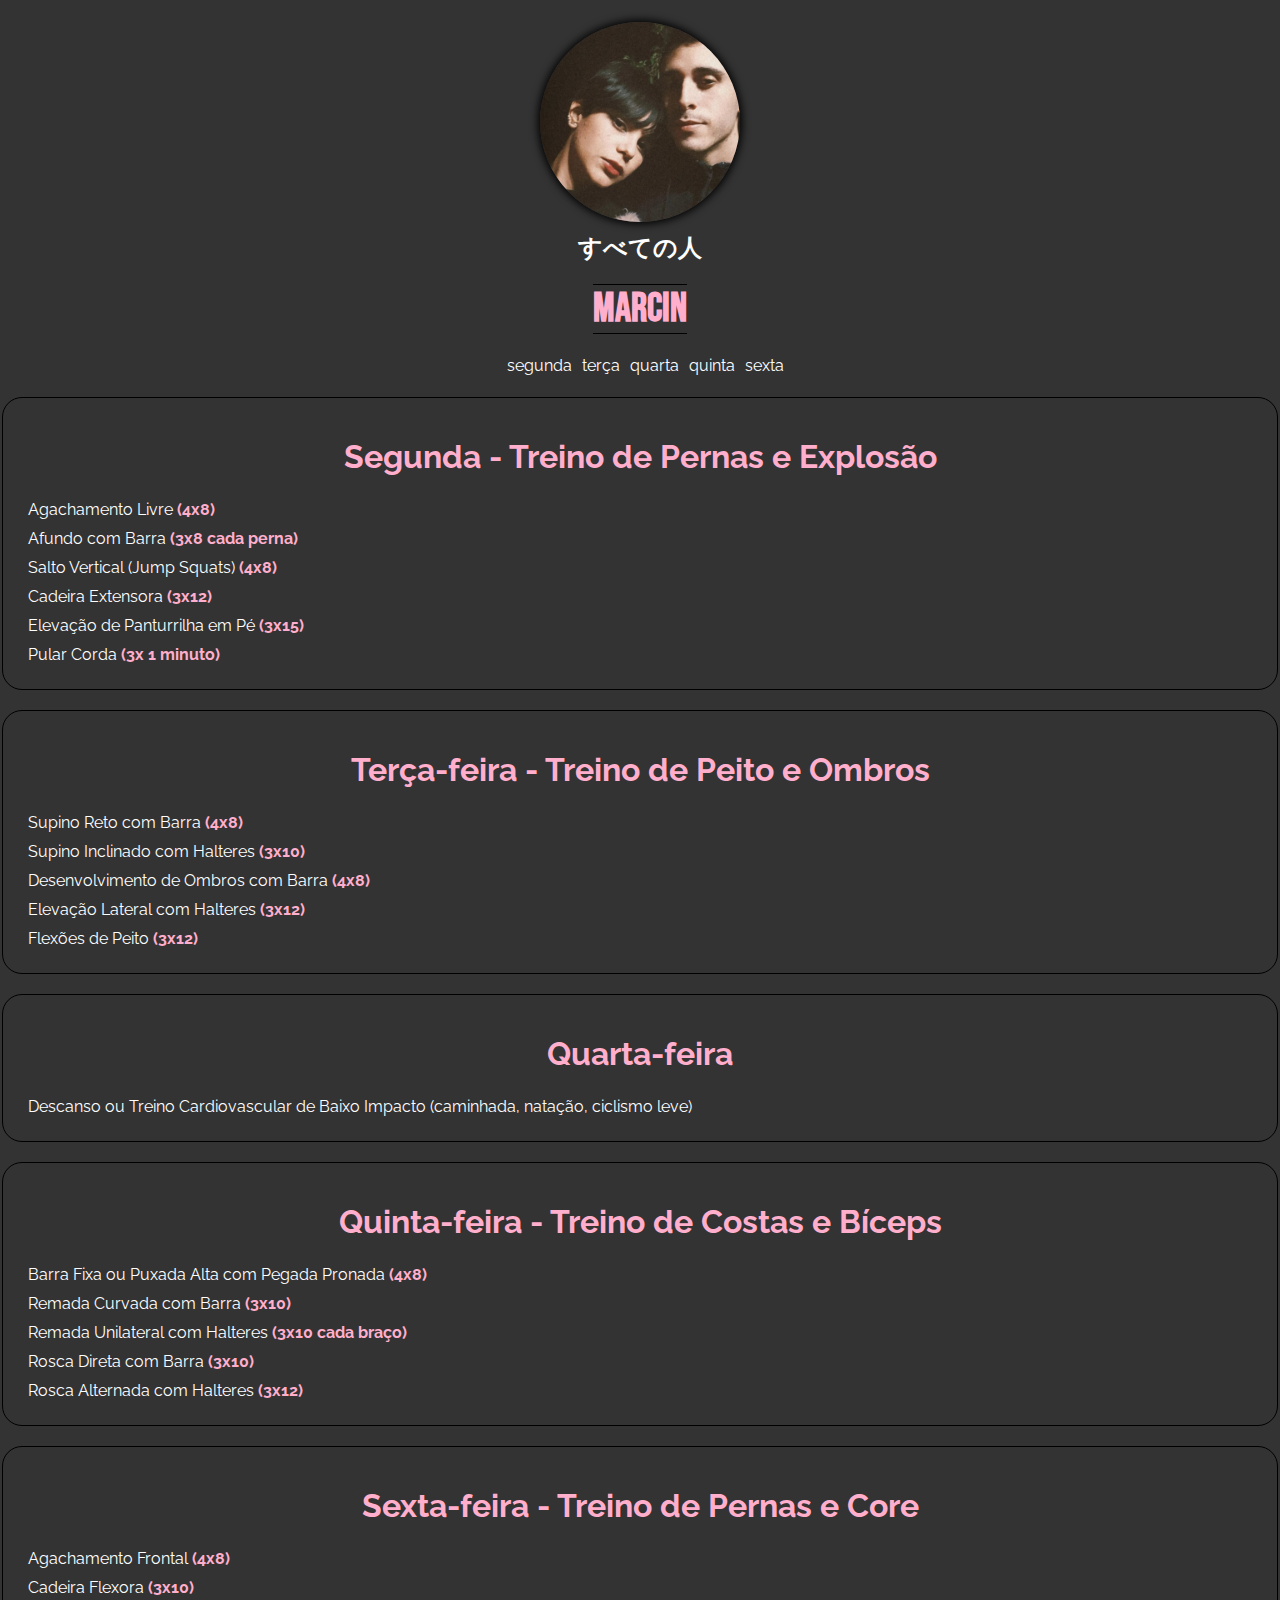
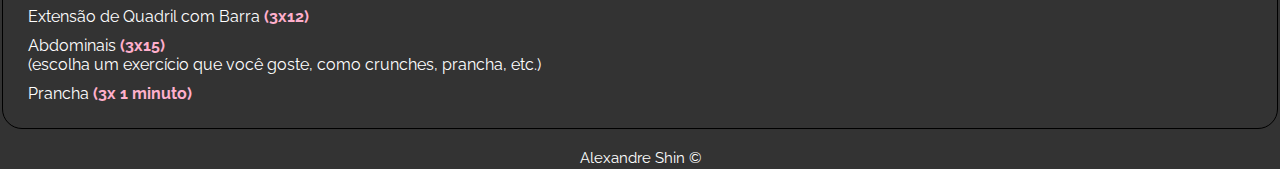
==== index.html @ 955e2c5c "update" ====
<!DOCTYPE html>
<html lang="en">

<head>
    <meta charset="UTF-8">
    <meta http-equiv="X-UA-Compatible" content="IE=edge">
    <meta name="viewport" content="width=device-width, initial-scale=1.0">
    <title>Document</title>

    <link rel="stylesheet" href="style.css">
    <link rel="preconnect" href="https://fonts.googleapis.com">
    <link rel="preconnect" href="https://fonts.gstatic.com" crossorigin>
    <link href="https://fonts.googleapis.com/css2?family=Bebas+Neue&family=Raleway:wght@400;700&display=swap" rel="stylesheet">
</head>

<body>
    <section class="dias">

        
        <div class="sec">
            <img src="marcin.jpg" alt="laurinha">
            <h2>すべての人</h2>

            <h1>Marcin</h1> 
            <div class="dias">
            <a href="#segunda">segunda</a>
            <a href="#terça">terça</a>
            <a href="#quarta">quarta</a>
            <a href="#quinta">quinta</a>
            <a href="#sexta">sexta</a>
            </div>

        </div>

        <div class="seg">



            <h1 id="#segunda">Segunda - Treino de Pernas e Explosão</h1>

            <div>
                <ul>
                    <li>
                        Agachamento Livre <b>(4x8)</b>
                    </li>

                    <li>
                        Afundo com Barra <b>(3x8 cada perna)</b>
                    </li>
                    <li>
                        Salto Vertical (Jump Squats) <b>(4x8)</b>
                    </li>

                    <li>
                        Cadeira Extensora <b>(3x12)</b>
                    </li>

                    <li>
                        Elevação de Panturrilha em Pé <b>(3x15)</b>
                    </li>

                    <li>
                        Pular Corda <b>(3x 1 minuto)</b>
                    </li>

                </ul>
            </div>
        </div>

        <div class="seg">
            <h1 id="#terça">Terça-feira - Treino de Peito e Ombros</h1>

            <div>
                <ul>
                    <li>
                        Supino Reto com Barra <b>(4x8)</b>
                    </li>

                    <li>
                        Supino Inclinado com Halteres <b>(3x10)</b>
                    </li>
                    <li>
                        Desenvolvimento de Ombros com Barra <b>(4x8)</b>
                    </li>

                    <li>
                        Elevação Lateral com Halteres <b>(3x12)</b>
                    </li>

                    <li>
                        Flexões de Peito <b>(3x12)</b>
                    </li>
                </ul>
            </div>
        </div>

        <div class="seg">
            <h1 id="#quarta">Quarta-feira</h1>

            <div>
                <ul>
                    <li>
                        Descanso ou Treino Cardiovascular de Baixo Impacto (caminhada, natação, ciclismo leve)
                    </li>
                  
                </ul>
            </div>
        </div>

        <div class="seg">
            <h1 id="quinta">Quinta-feira - Treino de Costas e Bíceps</h1>

            <div>
                <ul>
                    <li>
                        Barra Fixa ou Puxada Alta com Pegada Pronada <b>(4x8)</b>
                    </li>

                    <li>
                        Remada Curvada com Barra <b>(3x10)</b>
                    </li>
                    <li>
                        Remada Unilateral com Halteres <b>(3x10 cada braço)</b>
                    </li>

                    <li>
                        Rosca Direta com Barra <b>(3x10)</b>
                    </li>

                    <li>
                        Rosca Alternada com Halteres <b>(3x12)</b>
                    </li>
                </ul>
            </div>
        </div>

        <div class="seg">
            <h1 id="sexta">Sexta-feira - Treino de Pernas e Core</h1>

            <div>
                <ul>
                    <li>
                        Agachamento Frontal <b>(4x8)</b>
                    </li>

                    <li>
                        Cadeira Flexora <b>(3x10)</b>
                    </li>
                    <li>
                        Extensão de Quadril com Barra <b>(3x12)</b>
                    </li>

                    <li>
                        Abdominais <b>(3x15)</b> <br>
                        (escolha um exercício que você goste, como crunches, prancha, etc.)
                    </li>

                    <li>
                        Prancha <b>(3x 1 minuto)</b>
                    </li>
                </ul>
            </div>
        </div>

        <a class="autor" href="https://www.facebook.com/ashintoremember/">Alexandre Shin &copy;</a>
    </section>


</body>

</html>
---- style.css ----
*{
    border: 0;
    margin: 0;
    padding: 0;
    box-sizing: border-box;

    text-decoration: none;
    list-style: none;
    font-family: 'Bebas Neue', sans-serif;
    font-family: 'Raleway', sans-serif;
}

body{
    display: flex;
    min-height: 100vh;
    justify-content: center;
    align-items: center;
    margin: 0 auto;
    background-color: #333;

}

.dias{
    color: #fff;
    display: flex;
    justify-content: center;
    border: 2px solid #333;
    flex-wrap: wrap;
}

.dias .seg{

    padding: 20px;
    border: 1px black solid;
    width: 120%;
    margin-bottom: 20px;
    border-radius: 20px;
}


.dias h1{
    text-align: center;
    margin: 20px;
    color: #ffafcc;
}

.dias li{
    text-align: left;
    padding: 5px;
}

.dias b{
    color: #ffafcc;
}

.sec{
    display: flex;
    align-items: center;
    flex-direction: column;
    margin: 0 auto;
    color: #ffafcc;
}

.sec h1{
    font-family: 'Bebas Neue', sans-serif;
    font-size: 40px;
    border-top: 1px black solid;
    border-bottom: 1px black solid;
}

.sec h2{
    color: #fff;
    margin-top: 10px;
}
.sec p{
    margin: 10px;
    color: #fff;

}

.sec a{
    color: white;
    text-align: center;
    margin-bottom: 20px;
    margin-left: 10px;
}

.sec a:hover{
    color: #ffafcc;
}


.sec img{
    width: 200px;
    height: 200px;
    border-radius: 50%;
    transition: 2s;

    border: 2px;
    cursor: pointer;
    box-shadow: 0px 0px 8px 2px black;
    animation: amy 8s infinite alternate-reverse ease-in;
    margin-top: 20px;
}

@keyframes amy {
    50%{
        transform: rotateY(190deg);
    }
}

.autor{
font-size: 15px;
color: white;
}
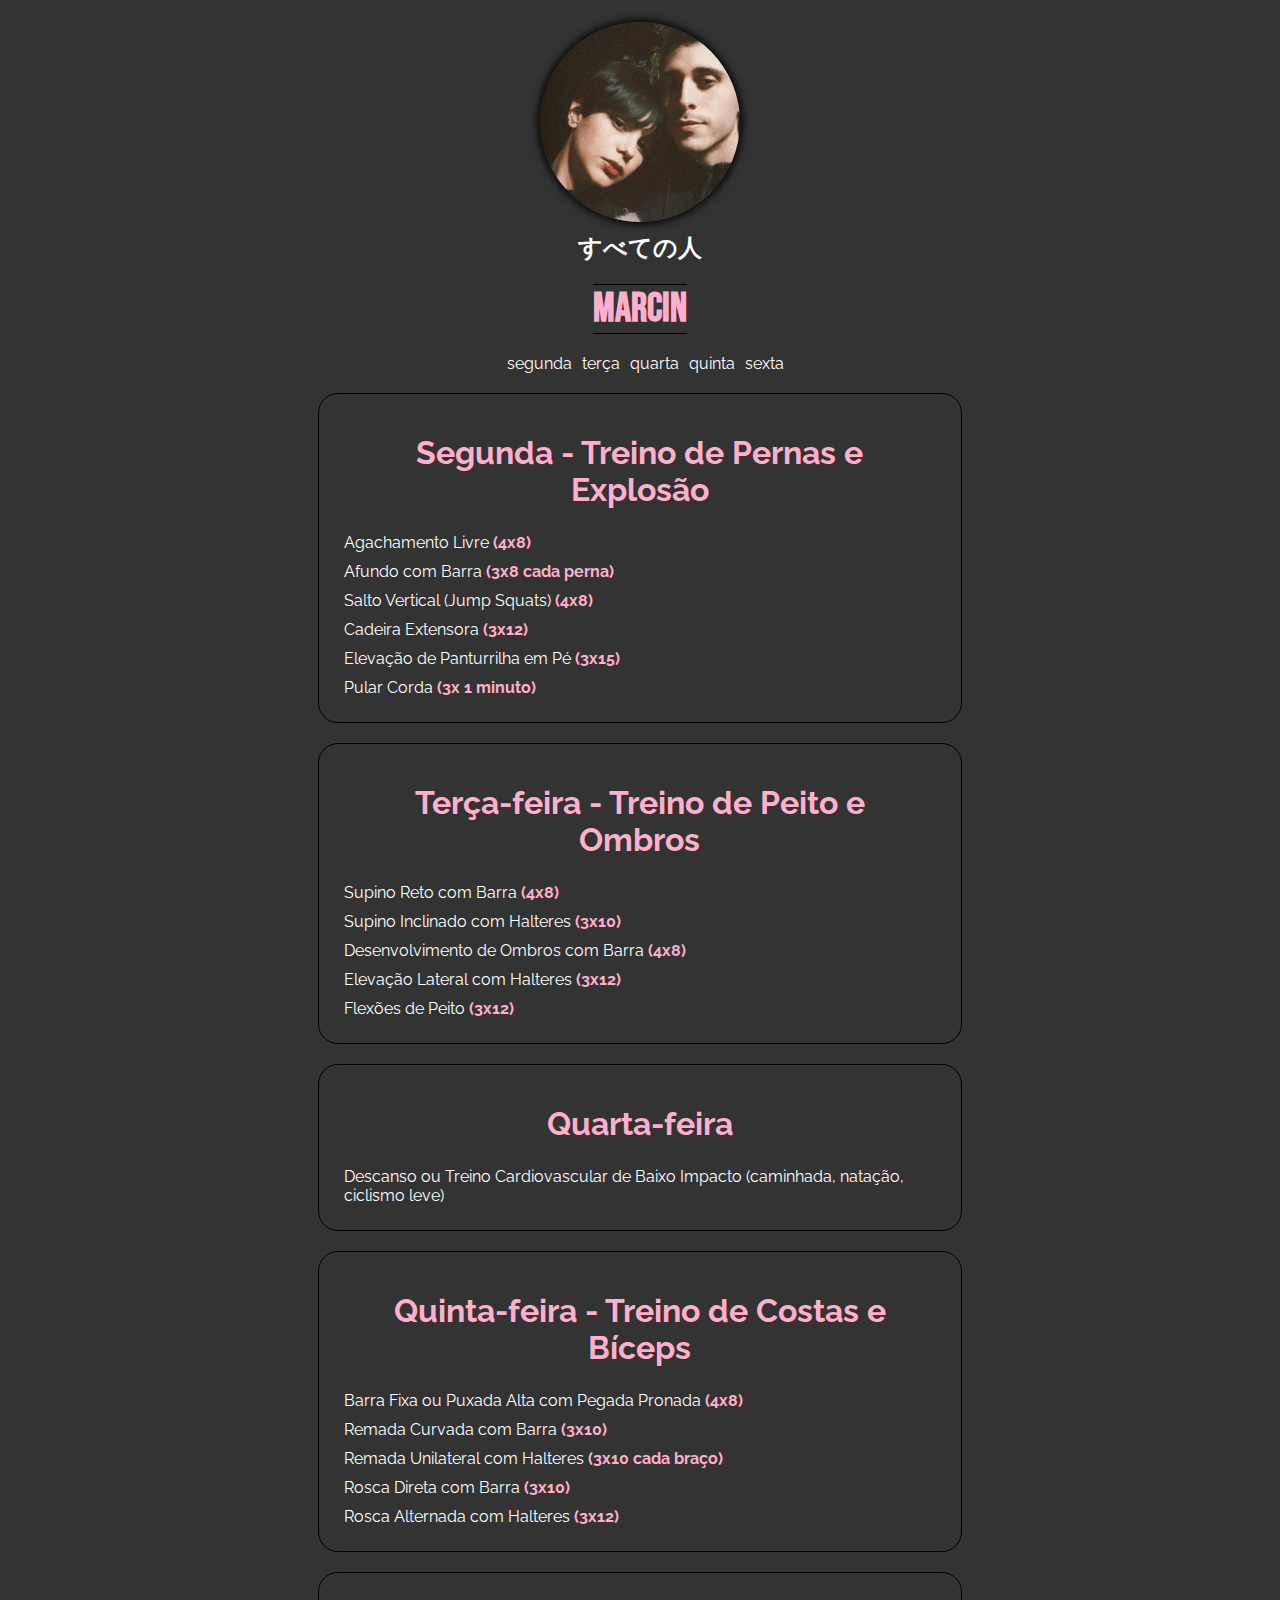
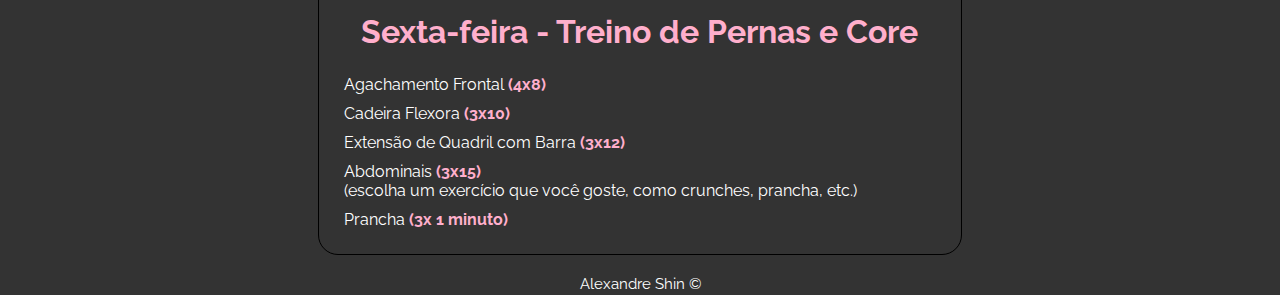
==== commit 568dbc18: "update 1.4" ====
--- a/index.html
+++ b/index.html
@@ -11,11 +11,12 @@
     <link rel="preconnect" href="https://fonts.googleapis.com">
     <link rel="preconnect" href="https://fonts.gstatic.com" crossorigin>
     <link href="https://fonts.googleapis.com/css2?family=Bebas+Neue&family=Raleway:wght@400;700&display=swap" rel="stylesheet">
+    <link rel="stylesheet" href="https://cdnjs.cloudflare.com/ajax/libs/font-awesome/6.4.0/css/all.min.css" integrity="sha512-iecdLmaskl7CVkqkXNQ/ZH/XLlvWZOJyj7Yy7tcenmpD1ypASozpmT/E0iPtmFIB46ZmdtAc9eNBvH0H/ZpiBw==" crossorigin="anonymous" referrerpolicy="no-referrer" />
 </head>
 
 <body>
-    <section class="dias">
-
+    
+    <section class="container">
         
         <div class="sec">
             <img src="marcin.jpg" alt="laurinha">
@@ -28,7 +29,9 @@
             <a href="#quarta">quarta</a>
             <a href="#quinta">quinta</a>
             <a href="#sexta">sexta</a>
+            
             </div>
+            
 
         </div>
 
@@ -36,7 +39,7 @@
 
 
 
-            <h1 id="#segunda">Segunda - Treino de Pernas e Explosão</h1>
+            <h1 id="segunda">Segunda - Treino de Pernas e Explosão</h1>
 
             <div>
                 <ul>
@@ -64,11 +67,15 @@
                     </li>
 
                 </ul>
+
+                <div id="icone">
+                    <a href="#"><i class="fa-solid fa-volleyball fa-lg"></i></a>
+                </div>
             </div>
         </div>
 
         <div class="seg">
-            <h1 id="#terça">Terça-feira - Treino de Peito e Ombros</h1>
+            <h1 id="terça">Terça-feira - Treino de Peito e Ombros</h1>
 
             <div>
                 <ul>
@@ -92,10 +99,13 @@
                     </li>
                 </ul>
             </div>
+            <div id="icone">
+                <a href="#"><i class="fa-solid fa-volleyball fa-lg"></i></a>
+            </div>
         </div>
 
         <div class="seg">
-            <h1 id="#quarta">Quarta-feira</h1>
+            <h1 id="quarta">Quarta-feira</h1>
 
             <div>
                 <ul>
@@ -104,6 +114,9 @@
                     </li>
                   
                 </ul>
+            </div>
+            <div id="icone">
+                <a href="#"><i class="fa-solid fa-volleyball fa-lg"></i></a>
             </div>
         </div>
 
@@ -131,6 +144,9 @@
                         Rosca Alternada com Halteres <b>(3x12)</b>
                     </li>
                 </ul>
+            </div>
+            <div id="icone">
+                <a href="#"><i class="fa-solid fa-volleyball fa-lg"></i></a>
             </div>
         </div>
 
@@ -160,9 +176,12 @@
                     </li>
                 </ul>
             </div>
+            <div id="icone">
+                <a href="#"><i class="fa-solid fa-volleyball fa-lg"></i></a>
+            </div>
         </div>
+        <a class="autor" href="https://www.facebook.com/ashintoremember/">Alexandre Shin &copy;</a>
 
-        <a class="autor" href="https://www.facebook.com/ashintoremember/">Alexandre Shin &copy;</a>
     </section>
 
 
--- a/style.css
+++ b/style.css
@@ -10,6 +10,9 @@
     font-family: 'Raleway', sans-serif;
 }
 
+html{
+    scroll-behavior: smooth;
+}
 body{
     display: flex;
     min-height: 100vh;
@@ -20,36 +23,58 @@
 
 }
 
-.dias{
+.container{
     color: #fff;
     display: flex;
     justify-content: center;
+    align-items: center;
+    flex-direction: column;
     border: 2px solid #333;
     flex-wrap: wrap;
 }
 
-.dias .seg{
+.seg{
 
     padding: 20px;
     border: 1px black solid;
-    width: 120%;
+    width: 90%;
+    height: 100%;
     margin-bottom: 20px;
     border-radius: 20px;
 }
 
 
-.dias h1{
+.container h1{
     text-align: center;
     margin: 20px;
     color: #ffafcc;
 }
 
-.dias li{
+.container li{
     text-align: left;
     padding: 5px;
 }
 
-.dias b{
+.container b{
+    color: #ffafcc;
+}
+
+#icone{
+    margin-left: 95%;
+}
+
+#icone i{
+    color: white;
+    animation: bola 4s infinite;
+}
+
+@keyframes bola {
+    100%{
+        transform: rotate(360deg);
+    }
+}
+
+#icone i:hover{
     color: #ffafcc;
 }
 
@@ -89,7 +114,6 @@
     color: #ffafcc;
 }
 
-
 .sec img{
     width: 200px;
     height: 200px;
@@ -109,6 +133,9 @@
     }
 }
 
+.dias{
+    display: flex;
+}
 .autor{
 font-size: 15px;
 color: white;
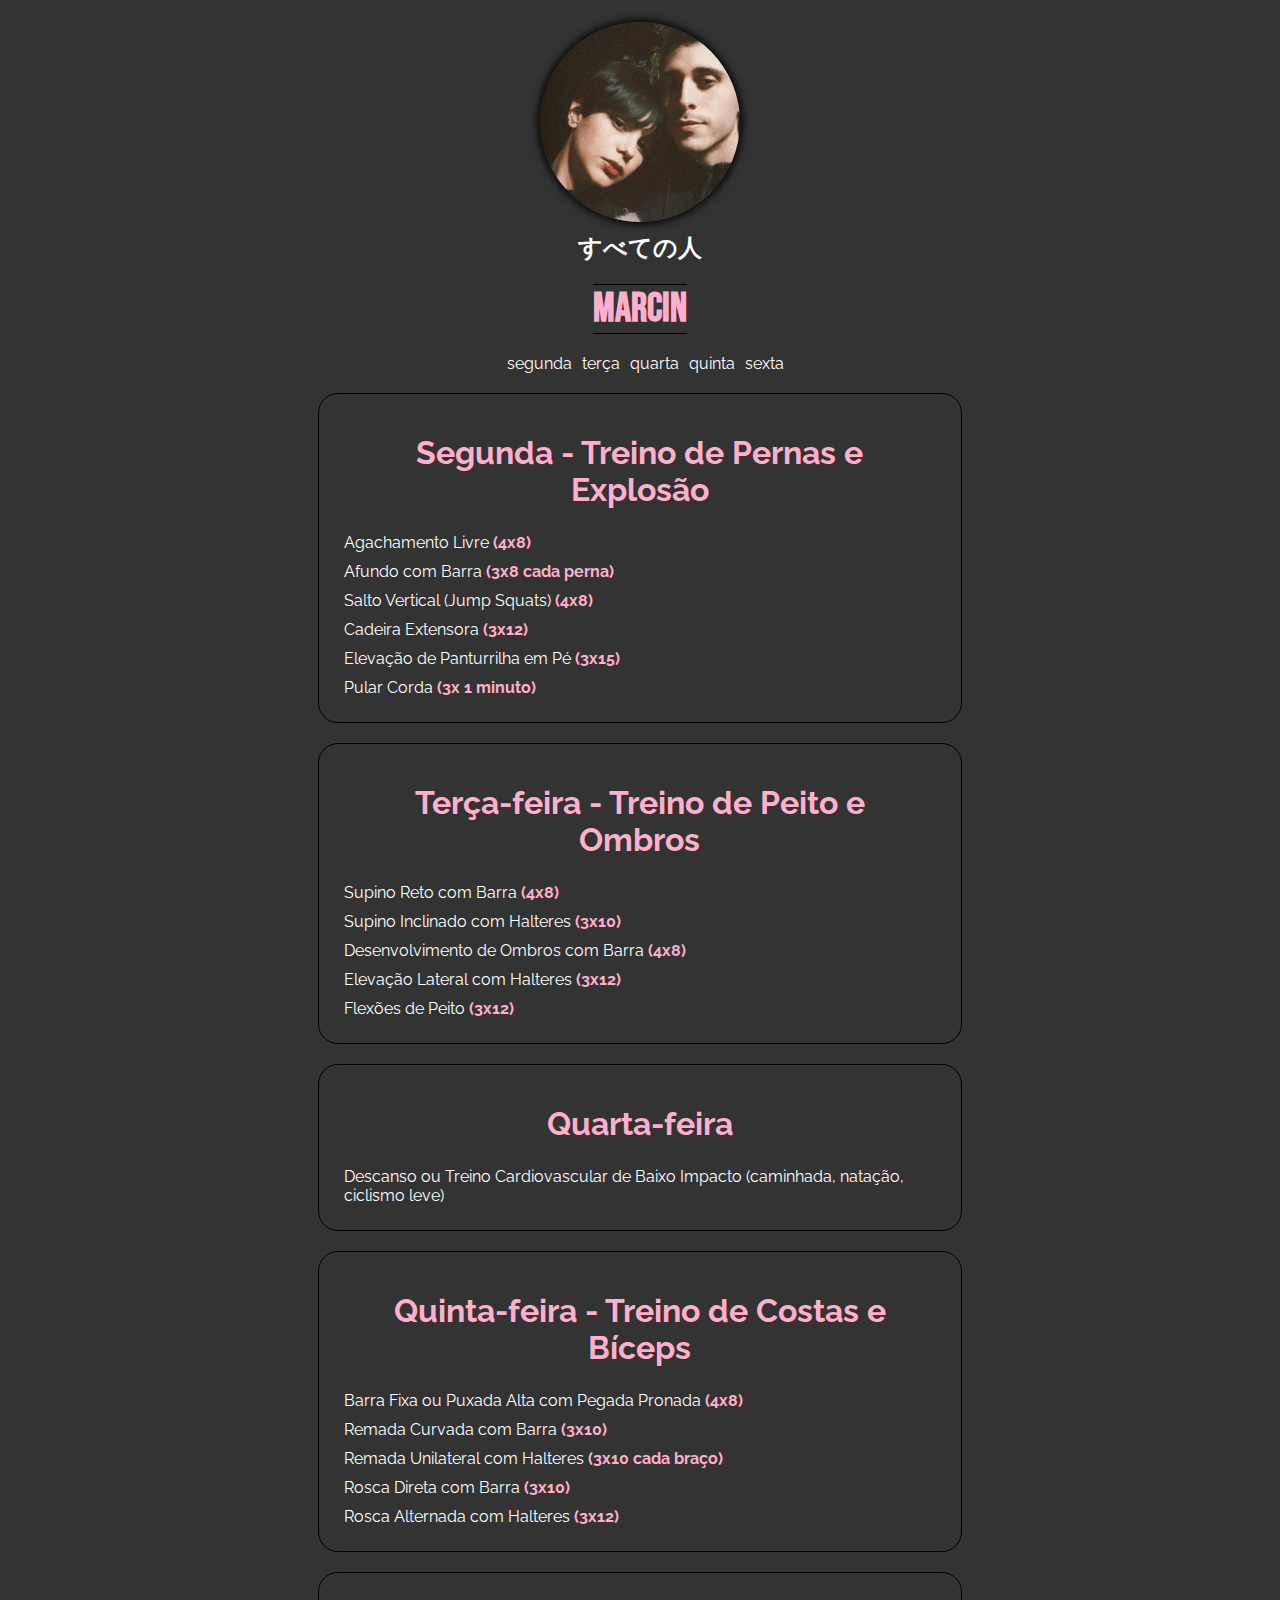
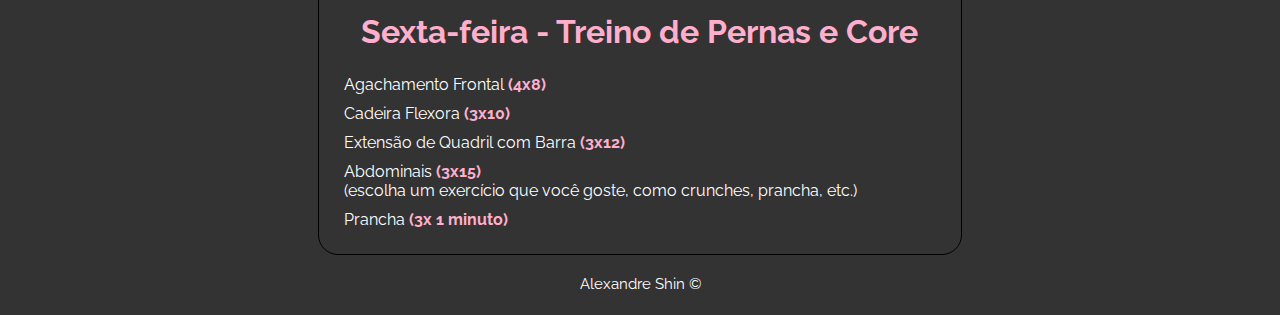
==== commit 5202c0a1: "update 1.6" ====
--- a/index.html
+++ b/index.html
@@ -180,7 +180,7 @@
                 <a href="#"><i class="fa-solid fa-volleyball fa-lg"></i></a>
             </div>
         </div>
-        <a class="autor" href="https://www.facebook.com/ashintoremember/">Alexandre Shin &copy;</a>
+        <a class="autor" href="https://github.com/alexandremsantosjob">Alexandre Shin &copy;</a>
 
     </section>
 
--- a/style.css
+++ b/style.css
@@ -65,13 +65,6 @@
 
 #icone i{
     color: white;
-    animation: bola 4s infinite;
-}
-
-@keyframes bola {
-    100%{
-        transform: rotate(360deg);
-    }
 }
 
 #icone i:hover{
@@ -139,4 +132,5 @@
 .autor{
 font-size: 15px;
 color: white;
+padding-bottom: 20px;
 }
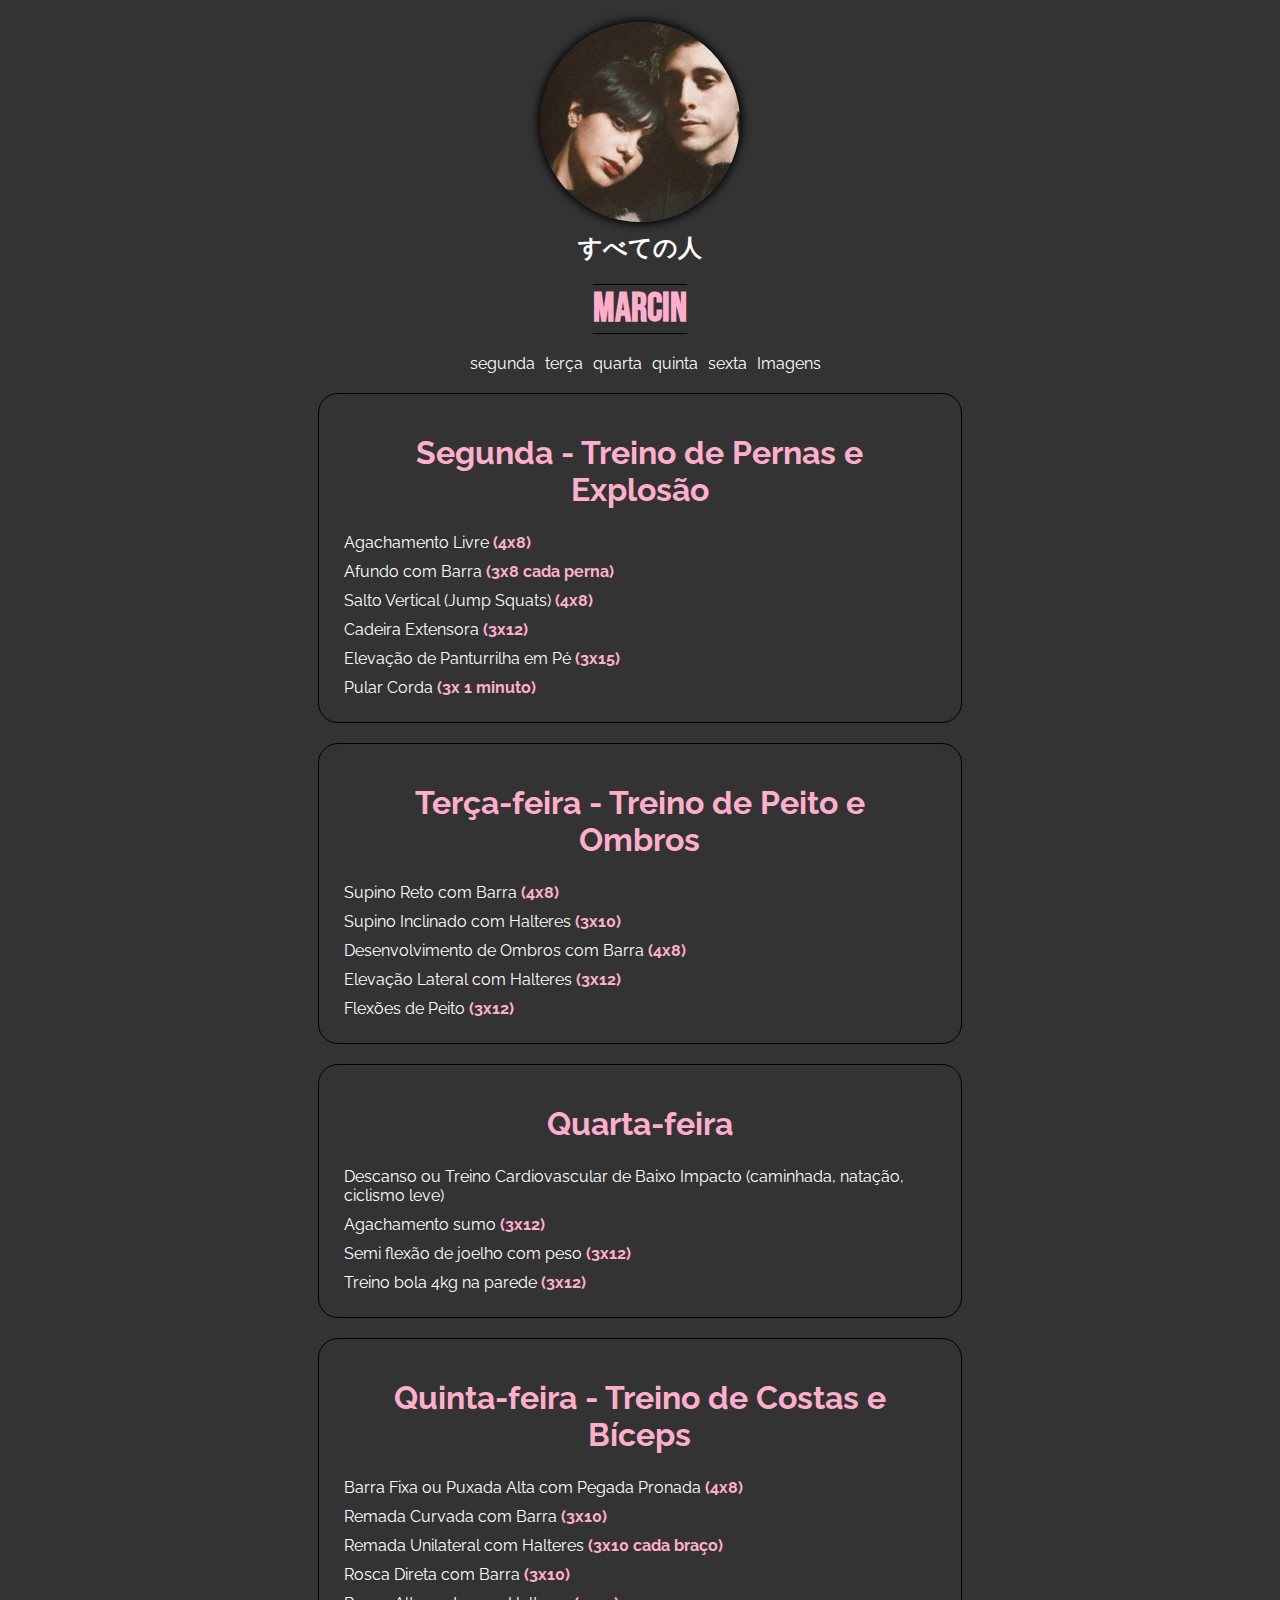
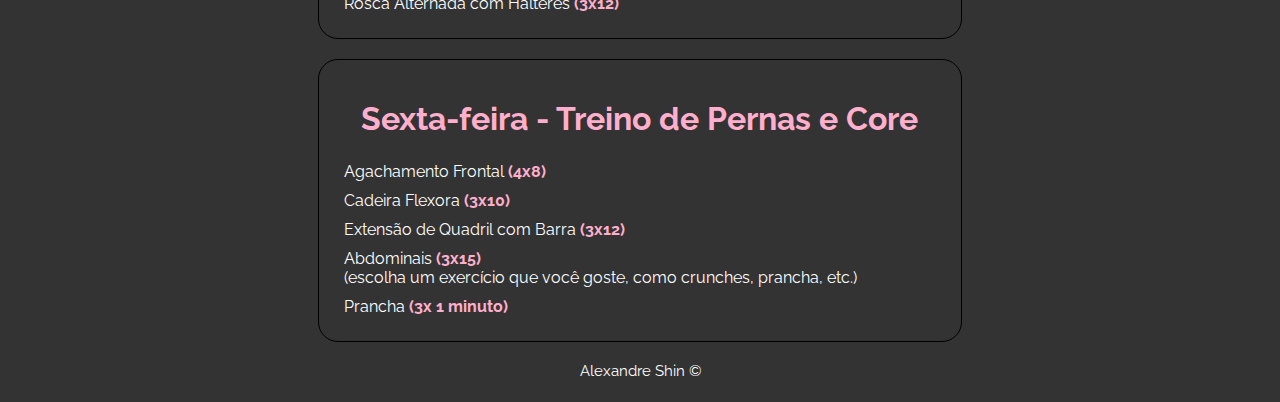
==== commit 83b33075: "update imagens" ====
--- a/index.html
+++ b/index.html
@@ -29,7 +29,7 @@
             <a href="#quarta">quarta</a>
             <a href="#quinta">quinta</a>
             <a href="#sexta">sexta</a>
-            
+            <a href="index-img.html">Imagens</a>
             </div>
             
 
@@ -112,7 +112,18 @@
                     <li>
                         Descanso ou Treino Cardiovascular de Baixo Impacto (caminhada, natação, ciclismo leve)
                     </li>
+
+                    <li>
+                        Agachamento sumo <b>(3x12)</b>
+                    </li>
+
+                    <li>
+                        Semi flexão de joelho com peso <b>(3x12)</b> 
+                    </li>
                   
+                    <li>
+                        Treino bola 4kg na parede <b>(3x12)</b>
+                    </li>
                 </ul>
             </div>
             <div id="icone">
--- a/style.css
+++ b/style.css
@@ -134,3 +134,13 @@
 color: white;
 padding-bottom: 20px;
 }
+
+#photo li{
+    display: flex;
+    justify-content: center;
+    align-items: center;
+}
+
+#photo img{
+    width: 100%;
+}
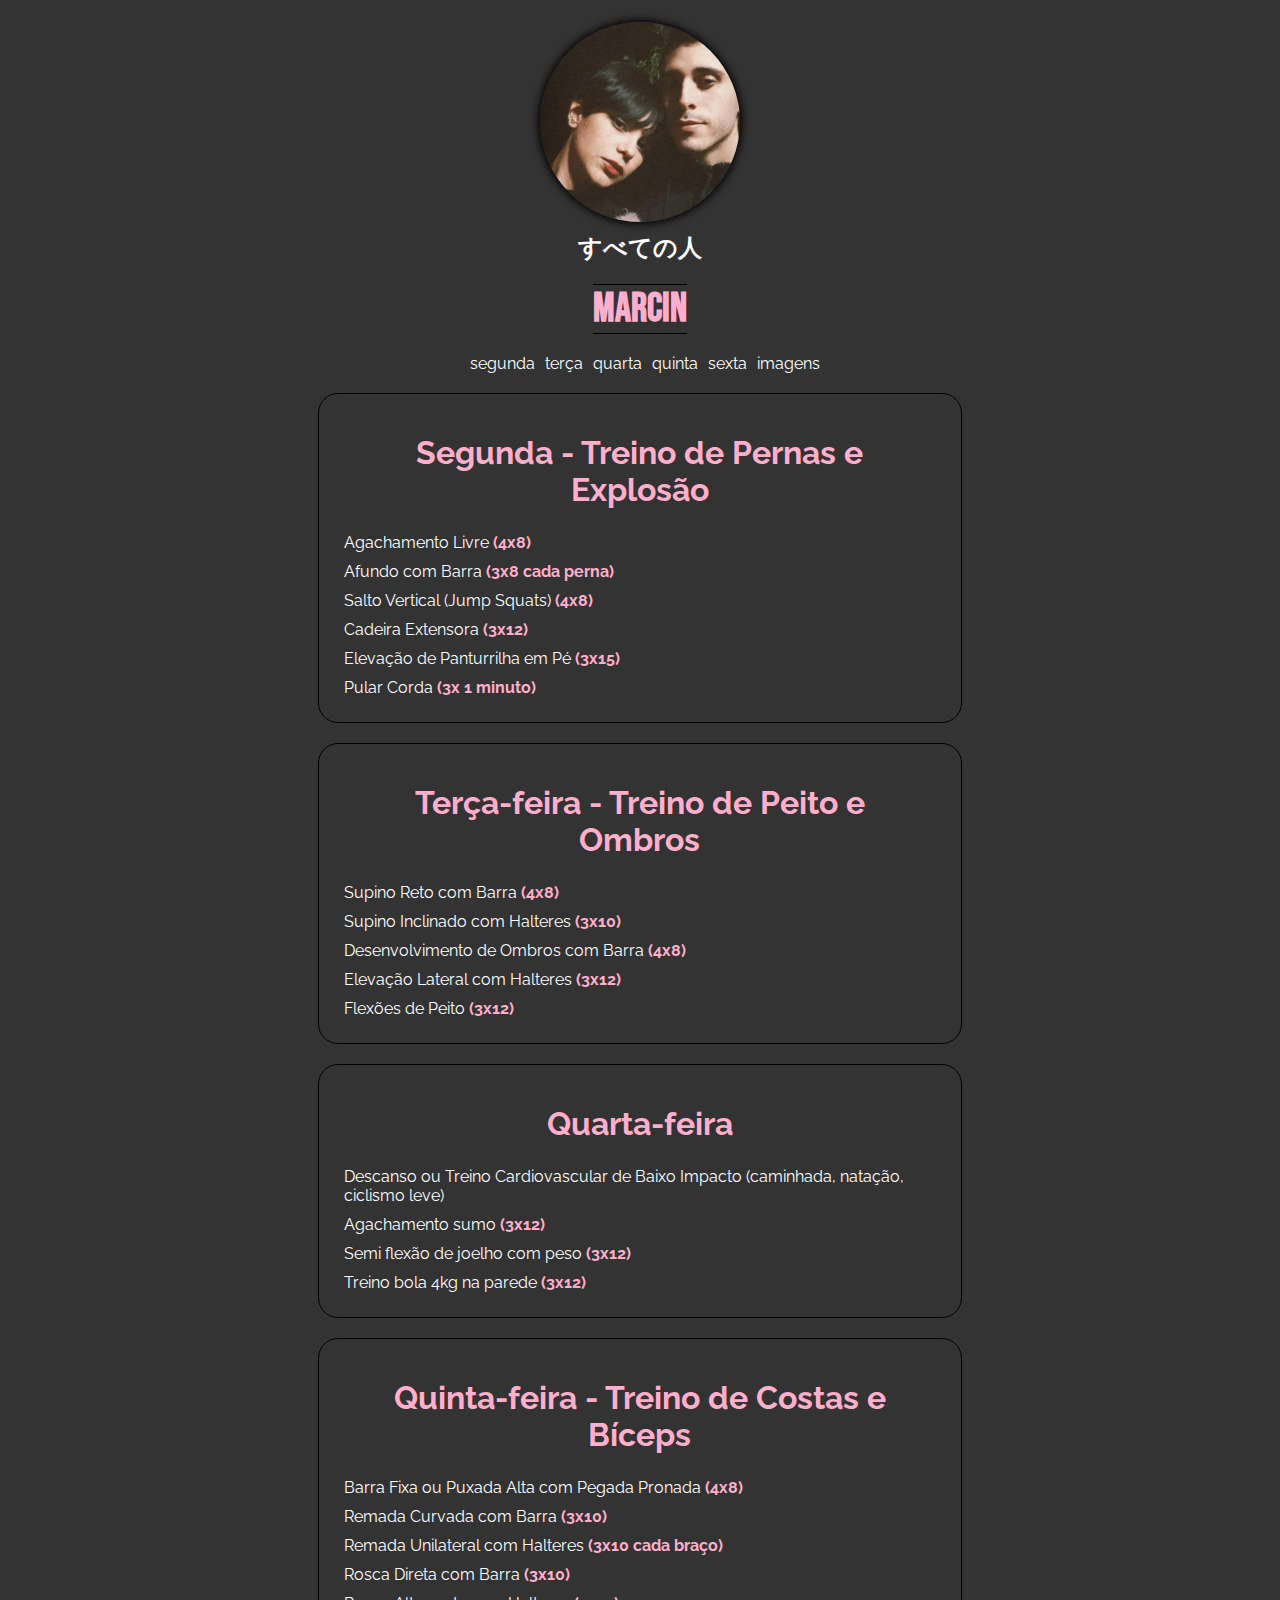
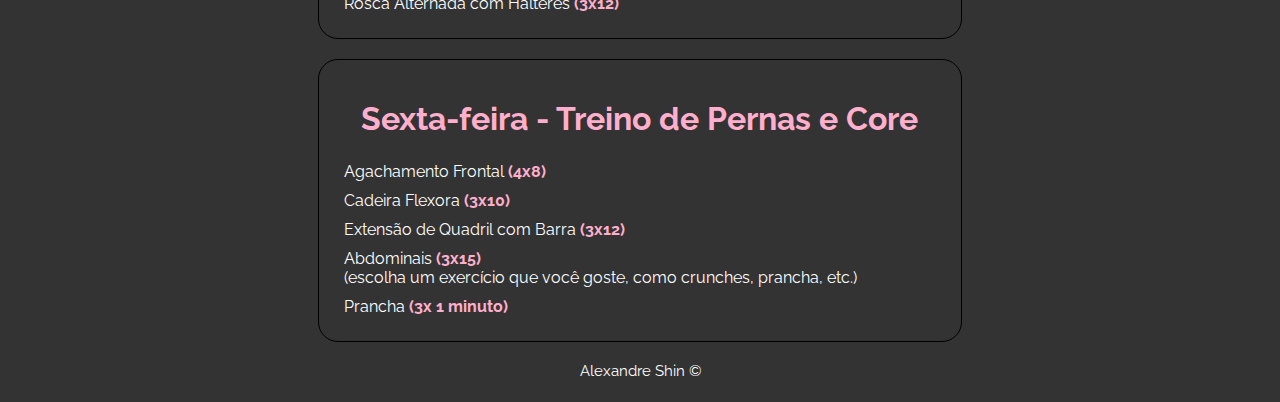
==== commit 93aa1ef7: "update dias" ====
--- a/index.html
+++ b/index.html
@@ -29,7 +29,7 @@
             <a href="#quarta">quarta</a>
             <a href="#quinta">quinta</a>
             <a href="#sexta">sexta</a>
-            <a href="index-img.html">Imagens</a>
+            <a href="index-img.html">imagens</a>
             </div>
             
 
